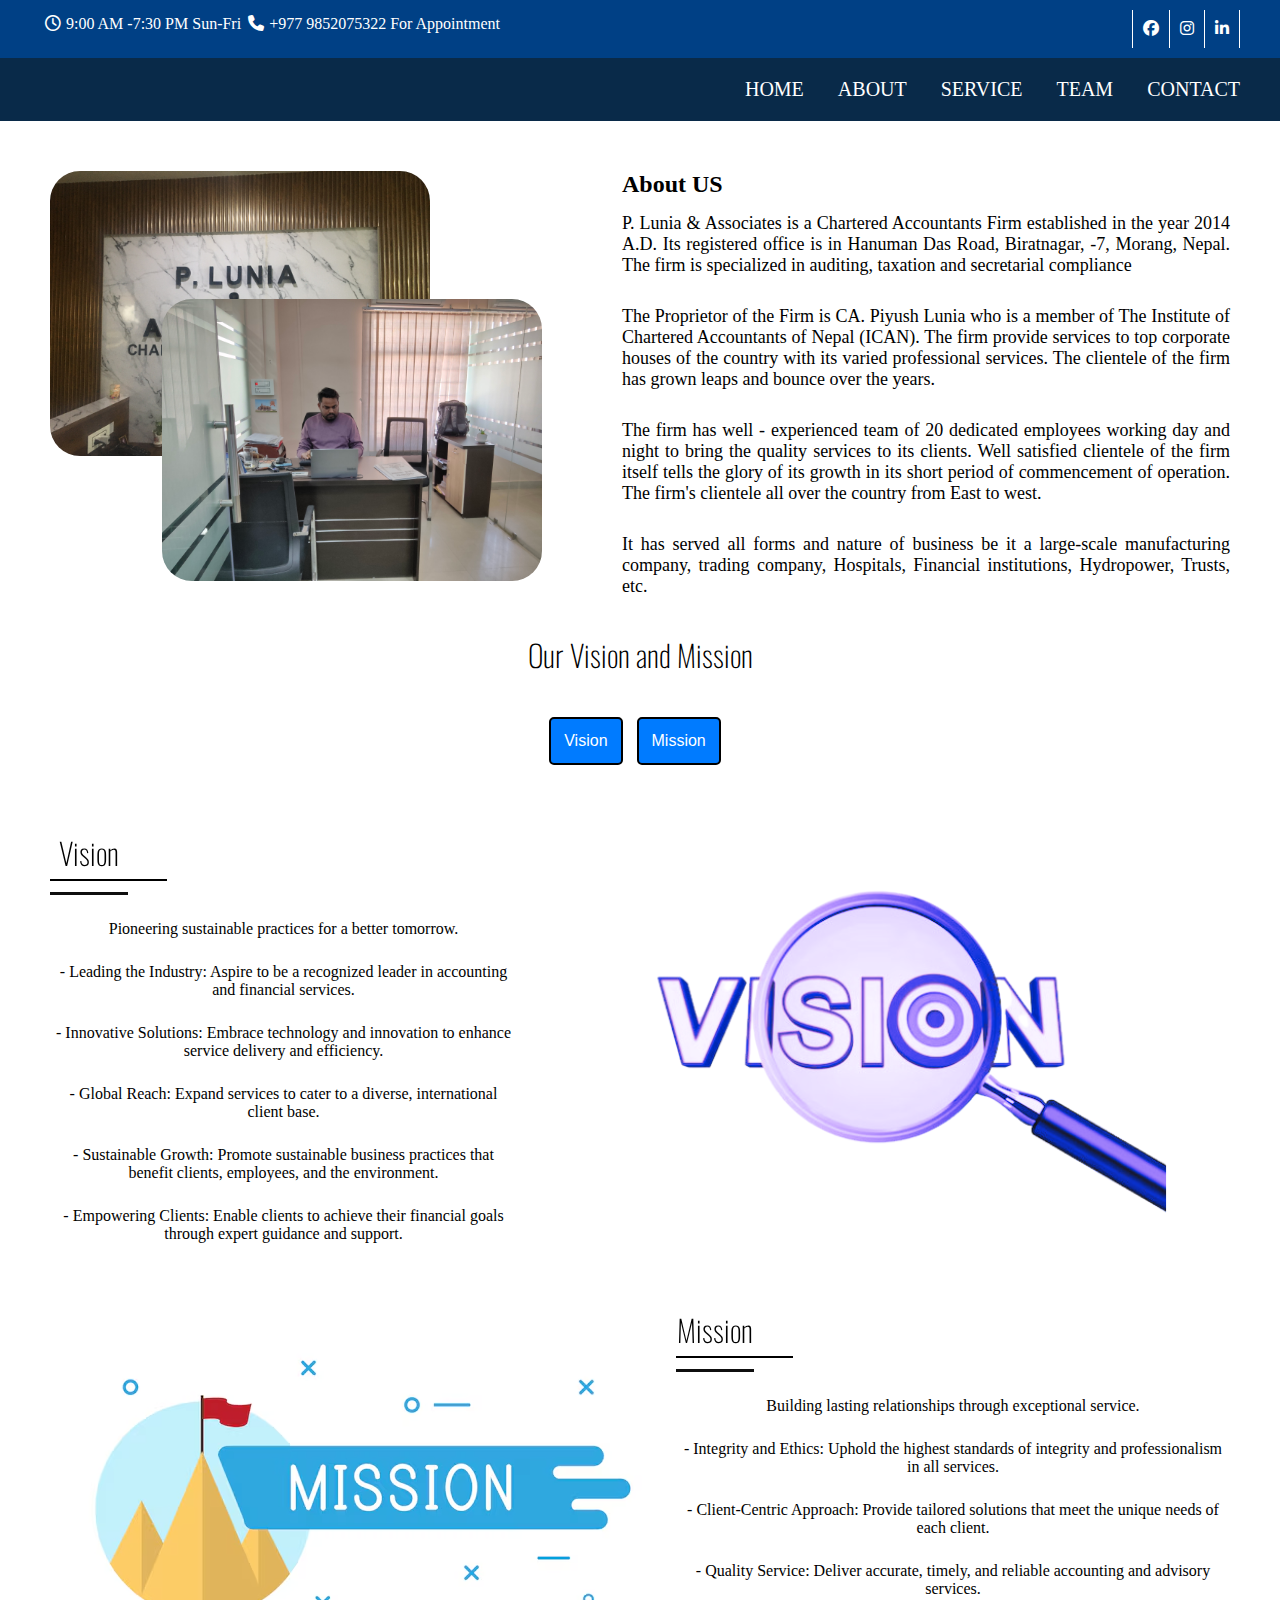
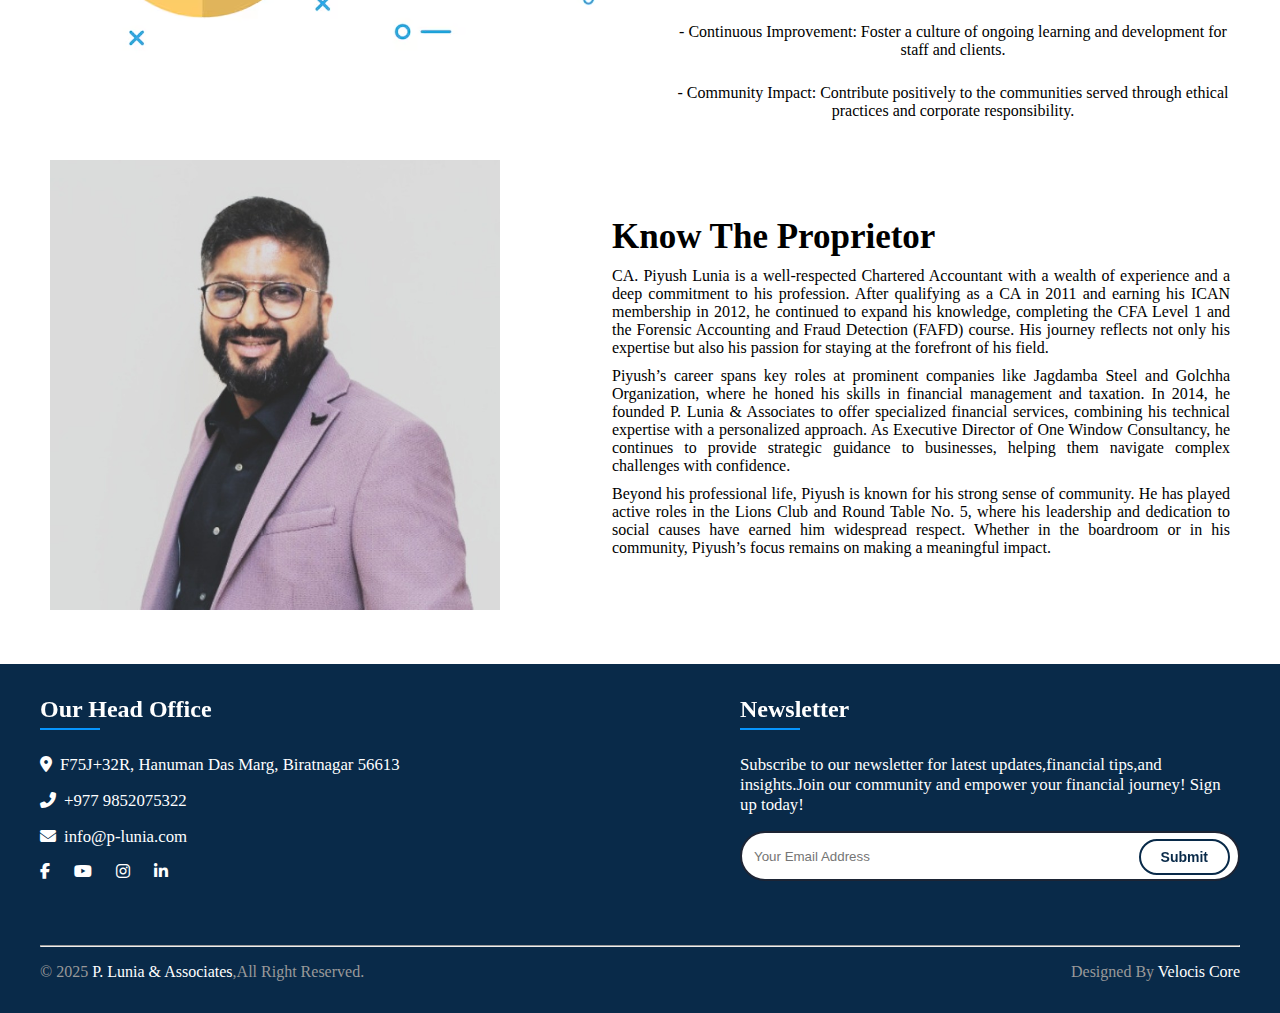
==== about.html @ dd9b96e9 "service and team js part done" ====
<!DOCTYPE html>
<html lang="en">
  <head>
    <meta charset="UTF-8" />
    <meta name="viewport" content="width=device-width, initial-scale=1.0" />
    <title>Document</title>
    <link rel="stylesheet" href="Assets/css/about.css" />
    <link
      rel="stylesheet"
      href="https://cdnjs.cloudflare.com/ajax/libs/font-awesome/6.7.2/css/all.min.css"
    />
    <style>
      @import url("https://fonts.googleapis.com/css2?family=Manrope:wght@200..800&family=Oswald:wght@200..700&family=Poppins:ital,wght@0,100;0,200;0,300;0,400;0,500;0,600;0,700;0,800;0,900;1,100;1,200;1,300;1,400;1,500;1,600;1,700;1,800;1,900&display=swap");
    </style>
  </head>
  <body>
    <!-- header section -->
    <header>
      <div class="topbar">
        <!-- wrapper starts here -->
        <div class="wrapper">
          <div><i class="fa-regular fa-clock"></i>9:00 AM -7:30 PM Sun-Fri</div>
          <div>
            <i class="fa-solid fa-phone"></i>+977 9852075322 For Appointment
          </div>
        </div>
        <!-- wrapper ends here -->
        <!-- social media starts here -->
        <div class="socialmedia">
          <a href="#"><i class="fa-brands fa-facebook"></i></a>
          <a href="#"><i class="fa-brands fa-instagram"></i></a>
          <a href="#"><i class="fa-brands fa-linkedin-in"></i></a>
        </div>
        <!-- social media ends here -->
      </div>
      <nav class="nav">
        <div class="navbar" id="navbar">
          <a href="index.html">HOME</a>
          <a href="about.html">ABOUT</a>
          <a href="service.html">SERVICE</a>
          <a href="team.html">TEAM</a>
          <a href="contact.html">CONTACT</a>
        </div>
      </nav>
    </header>
    <!-- about section -->
    <section class="main">
      <div class="about">
        <!-- image wrapper -->

        <div class="top-img">
          <img src="Assets/img/about/about-img-1.jpg" alt="img1" />
          <div class="bottom-img">
            <img src="Assets/img/about/about.jpg" alt="img2" />
          </div>
        </div>
        <div class="title">
          <h2>About US</h2>

          <p>
            P. Lunia & Associates is a Chartered Accountants Firm established in
            the year 2014 A.D. Its registered office is in Hanuman Das Road,
            Biratnagar, -7, Morang, Nepal. The firm is specialized in auditing,
            taxation and secretarial compliance
          </p>

          <p>
            The Proprietor of the Firm is CA. Piyush Lunia who is a member of
            The Institute of Chartered Accountants of Nepal (ICAN). The firm
            provide services to top corporate houses of the country with its
            varied professional services. The clientele of the firm has grown
            leaps and bounce over the years.
          </p>
          <p>
            The firm has well - experienced team of 20 dedicated employees
            working day and night to bring the quality services to its clients.
            Well satisfied clientele of the firm itself tells the glory of its
            growth in its short period of commencement of operation. The firm's
            clientele all over the country from East to west.
          </p>

          <p>
            It has served all forms and nature of business be it a large-scale
            manufacturing company, trading company, Hospitals, Financial
            institutions, Hydropower, Trusts, etc.
          </p>
        </div>
      </div>
      <!-- mission vision heading section -->
      <div class="goal">
        <h2>Our Vision and Mission</h2>
        <div class="tab-buttons">
          <button
            class="tab-button active"
            id="vision-btn"
            onclick="switchTab('vision')"
          >
            Vision
          </button>
          <button
            id="mission-btn"
            class="tab-button"
            onclick="switchTab('mission')"
          >
            Mission
          </button>
        </div>

        <!-- vision starts -->
        <div class="vision show">
          <div class="tab-content">
            <h2>
              <hr />
              Vision
            </h2>

            <p>Pioneering sustainable practices for a better tomorrow.</p>

            <p>
              - Leading the Industry: Aspire to be a recognized leader in
              accounting and financial services.
            </p>
            <p>
              - Innovative Solutions: Embrace technology and innovation to
              enhance service delivery and efficiency.
            </p>
            <p>
              - Global Reach: Expand services to cater to a diverse,
              international client base.
            </p>
            <p>
              - Sustainable Growth: Promote sustainable business practices that
              benefit clients, employees, and the environment.
            </p>
            <p>
              - Empowering Clients: Enable clients to achieve their financial
              goals through expert guidance and support.
            </p>
          </div>
          <div class="img1">
            <img src="Assets/img/about/vision.png" alt="img" />
          </div>
        </div>
        <!-- mission starts -->
        <div class="vision">
          <div class="img2">
            <img src="Assets/img/about/mission.png" alt="img" />
          </div>
          <div class="tab-content">
            <h2>
              <hr />
              Mission
            </h2>

            <p>Building lasting relationships through exceptional service.</p>

            <p>
              - Integrity and Ethics: Uphold the highest standards of integrity
              and professionalism in all services.
            </p>
            <p>
              - Client-Centric Approach: Provide tailored solutions that meet
              the unique needs of each client.
            </p>
            <p>
              - Quality Service: Deliver accurate, timely, and reliable
              accounting and advisory services.
            </p>
            <p>
              - Continuous Improvement: Foster a culture of ongoing learning and
              development for staff and clients.
            </p>
            <p>
              - Community Impact: Contribute positively to the communities
              served through ethical practices and corporate responsibility.
            </p>
          </div>
        </div>
      </div>
      <!-- mission ends -->
      <!-- propritor section -->
      <div class="leader">
        <div class="img3">
          <img src="Assets/img/about/piyush.jpg" alt="img" />
        </div>
        <div class="info">
          <h2>Know The Proprietor</h2>
          <p>
            CA. Piyush Lunia is a well-respected Chartered Accountant with a
            wealth of experience and a deep commitment to his profession. After
            qualifying as a CA in 2011 and earning his ICAN membership in 2012,
            he continued to expand his knowledge, completing the CFA Level 1 and
            the Forensic Accounting and Fraud Detection (FAFD) course. His
            journey reflects not only his expertise but also his passion for
            staying at the forefront of his field.
          </p>
          <p>
            Piyush’s career spans key roles at prominent companies like Jagdamba
            Steel and Golchha Organization, where he honed his skills in
            financial management and taxation. In 2014, he founded P. Lunia &
            Associates to offer specialized financial services, combining his
            technical expertise with a personalized approach. As Executive
            Director of One Window Consultancy, he continues to provide
            strategic guidance to businesses, helping them navigate complex
            challenges with confidence.
          </p>
          <p>
            Beyond his professional life, Piyush is known for his strong sense
            of community. He has played active roles in the Lions Club and Round
            Table No. 5, where his leadership and dedication to social causes
            have earned him widespread respect. Whether in the boardroom or in
            his community, Piyush’s focus remains on making a meaningful impact.
          </p>
        </div>
      </div>
    </section>
    <!-- footer starts -->
    <footer>
      <div class="footer-wraper">
        <div class="footer-container">
          <div class="left-side">
            <h3>Our Head Office</h3>
            <p>
              <i class="fa fa-map-marker-alt"></i>F75J+32R, Hanuman Das Marg,
              Biratnagar 56613
            </p>
            <p><i class="fa fa-phone-alt"></i>+977 9852075322</p>
            <p><i class="fa fa-envelope"></i>info@p-lunia.com</p>
            <div class="footer-social">
              <a href="#"><i class="fab fa-facebook-f"></i></a>
              <a href="#"><i class="fab fa-youtube"></i></a>
              <a href="#"><i class="fab fa-instagram"></i></a>
              <a href="#"><i class="fab fa-linkedin-in"></i></a>
            </div>
          </div>
          <div class="right-side">
            <h3>Newsletter</h3>
            <p>
              Subscribe to our newsletter for latest updates,financial tips,and
              insights.Join our community and empower your financial journey!
              Sign up today!
            </p>
            <div class="form">
              <input class="form-control" placeholder="Your Email Address" />
              <button class="btn">Submit</button>
            </div>
          </div>
        </div>
        <hr />
        <div class="bottom-footer">
          <p>
            © 2025 <a href="index.html"> P. Lunia & Associates</a>,All Right
            Reserved.
          </p>
          <p>
            Designed By <a href="https://www.velociscore.com/">Velocis Core</a>
          </p>
        </div>
      </div>
    </footer>
    <script>
      function switchTab(tabId) {
        const contents = document.querySelectorAll(".vision");
        const buttons = document.querySelectorAll(".tab-button");

        // Remove "show" class from all tab contents
        for (const content of contents) {
          content.classList.remove("show");
        }

        // Remove "active" class from all buttons
        for (const button of buttons) {
          button.classList.remove("active");
        }

        // Add "show" class to selected tab and "active" class to the button
        document.getElementById(tabId).classList.add("show");
        document.getElementById(tabId + "-btn").classList.add("active");
      }
    </script>
  </body>
</html>
---- Assets/css/about.css ----
*{
    padding: 0;
    margin: 0;
    text-decoration: none;
}
/* navbar start */
.topbar{
    background-color: #004085;
   display: flex;
   justify-content: space-between;
   color: white;
   padding: 10px 40px;
}
.wrapper{
 display:flex;
gap: 2px;
}

.wrapper i{
    margin: 5px 5px;
}
.socialmedia{
    display: flex;
    justify-content: center;
    align-items: center;
   a:first-child{
    border-left: 1px solid white;
   }
a{
 color: white;
border-right: 1px solid white; 
 padding: 10px 10px; 
    margin-top: 0;
    margin-bottom: 0;
}
a:hover{
    background-color: white;
    color: #007bff;
}
}
.nav{
    background-color: #092a49;
    color: white;
    padding: 20px 10px;
    display: flex;
    gap: 10px;
    justify-content: flex-end;
    position: sticky;
    top: 0;
    a{
        color: white;
         font-size: 20px; 
        margin-right: 30px;
    }
}
a:hover{
    color:#007bff;
}
/* navbar ends */
/* about us starts */
.main{
    margin: 30px; 
    padding: 20px;
}
.about{
    display: flex;
    justify-content: space-around;
    gap: 12rem;
    
 .top-img{
        position: relative;    
    }
 .bottom-img{
position: absolute; 
top: 8rem;
left: 7rem;
   
} 
img{
    width: 380px;
    border-radius: 30px;
}
.title{
    text-align: justify;
    
}
 p{
    padding: 15px 0px;
    font-size: 18px;
}
}

/* vision mission starts */
.goal{ 
    padding-top: 20px;
    text-align: center;
    h2{
        font-size: 30px;
        font-family: 'Oswald';
        font-weight: 200;
    }
    button{
        margin:40px 10px 0px 0px; 
        padding: 13px;
        font-size: 16px;
        border: 2px solid black;
        background-color: #007bff;
        color: white;
        border-radius: 5px;
    }
    
}
/* vision and mission section */
.vision{
    display: flex;
     justify-content: space-around;
    align-items:center; 
     /* margin-left: 40px;  */
    p{
    padding-top:25px;
    }
    h2{
        padding: 17px 0px;
        border-bottom: 3px solid rgb(15, 15, 15); 
        position: relative;
        width: 78px;
        /* font-weight: 300; */
    } 
    hr{
        width: 150%;
        border: 1px solid black;
        position: absolute;
         top:50px; 
    }

}
    .mission{
        display: flex;
         justify-content: space-around;
        align-items:center; 
         /* margin-left: 40px;  */
        p{
        padding-top:25px;
        }
        h2{
            padding: 17px 0px;
            border-bottom: 3px solid rgb(15, 15, 15); 
            position: relative;
            width: 78px;
            /* font-weight: 300; */
        } 
        hr{
            width: 150%;
            border: 1px solid black;
            position: absolute;
             top:50px; 
        }
        .active {
            background: #0251a4;
            color: white;
          }
    
          .tab-content {
            display: none;
            font-size: 18px;
            padding: 15px;
            animation: fadeIn 0.3s ease-in-out;
          }
    .show {
        display: block;
      }

      @keyframes fadeIn {
        from {
          opacity: 0;
          transform: translateY(10px);
        }

        to {
          opacity: 1;
          transform: translateY(0);
        }
      }
    
}
/* propritor section */
.leader{
    display: flex;
    justify-content: space-around;
    align-items: center;
    margin-top: 40px;
    gap: 7rem;
img{
        width: 450px;
    }
    .info{
       h2{
        font-size: 35px;
       }
        p{
            padding-top: 10px;
            text-align: justify;
            
        }
    }
}
/* footer starts */
* {
    margin: 0;
    padding: 0;
    box-sizing: border-box;
  }
  .footer-wraper {
    max-width: 1200px;
    margin: 0 auto;
  }
  a {
    color: white;
    text-decoration: none;
    transition: all 0.3s ease-in-out;
  }
  a:hover {
    color: #0796fe;
  }
  footer {
    padding: 2rem;
    background-color: #092a49;
    color: #ffffff;
  }
  
  hr {
    margin: 1rem 0;
  }
  
  .footer-container {
    max-width: 1400px;
    width: 100%;
    display: flex;
    justify-content: space-between;
    flex-wrap: wrap;
  }
  .footer-container h3::after {
    position: absolute;
    content: "";
    width: 60px;
    height: 2px;
    top: 2rem;
    left: 0;
    background: #0796fe;
  }
  
  .left-side {
    flex: 3 1 400px;
    h3 {
      position: relative;
      font-size: 1.5rem;
      margin-bottom: 2rem;
    }
    p {
      font-size: 1.05rem;
      margin-bottom: 1rem;
    }
    i {
      font-size: 1rem;
      margin-right: 0.5rem;
    }
    .footer-social {
      display: flex;
      justify-content: flex-start;
      gap: 1rem;
      margin-bottom: 3rem;
    }
  }
  .right-side {
    flex: 1 1 400px;
    h3 {
      position: relative;
      font-size: 1.5rem;
      margin-bottom: 2rem;
    }
    p {
      font-size: 1.05rem;
      margin-bottom: 1rem;
      width: 100%;
    }
  
    .form {
      position: relative;
      width: 100%;
    }
    .form-control {
      width: 100%;
      height: 50px;
      border: 2px solid #1d2434;
      border-radius: 2rem;
      padding: 0.375rem 0.75rem;
    }
  
    .btn {
      position: absolute;
      top: 8px;
      right: 10px;
      padding: 8px 20px;
      font-size: 14px;
      font-weight: 600;
      color: #092a49;
      background: none;
      border-radius: 2rem;
      border: 2px solid #092a49;
      transition: 0.3s;
    }
  }
  .bottom-footer {
    width: 100%;
    display: flex;
    justify-content: space-between;
    align-items: center;
    color: #999999;
  }
  
    /* for responsive websites */

@media (max-width:1024px){
    .img1 img{
        width: 100%;
        
    }
    .img2 img{
        width: 100%;
       
    }
    .img3 img{
        width: 100%;
       
    }    
}
@media (max-width:1000px){
    .about{
        flex-wrap: wrap;
    }
    .vision{
        flex-wrap: wrap;
        .img2{
            order: 2;
        }
    }
    .leader{
        flex-wrap: wrap;
        .img3{
            order: 2;
        }
    }
}
@media (max-width:768px){
    .topbar{
        display: none;
    }
    .navbar{
        flex-direction: column;

    }
}
@media (max-width:627px){
    .main{
        margin: 10px;
        padding: 10px;
    }
    .bottom-img img{
        display: none;
    }
    .about{
        gap: 3px;
    }
}
@media (max-width:450px){
    .top-img img{
        display: none;
    }
    .about{
        gap: 0px;
    }
}
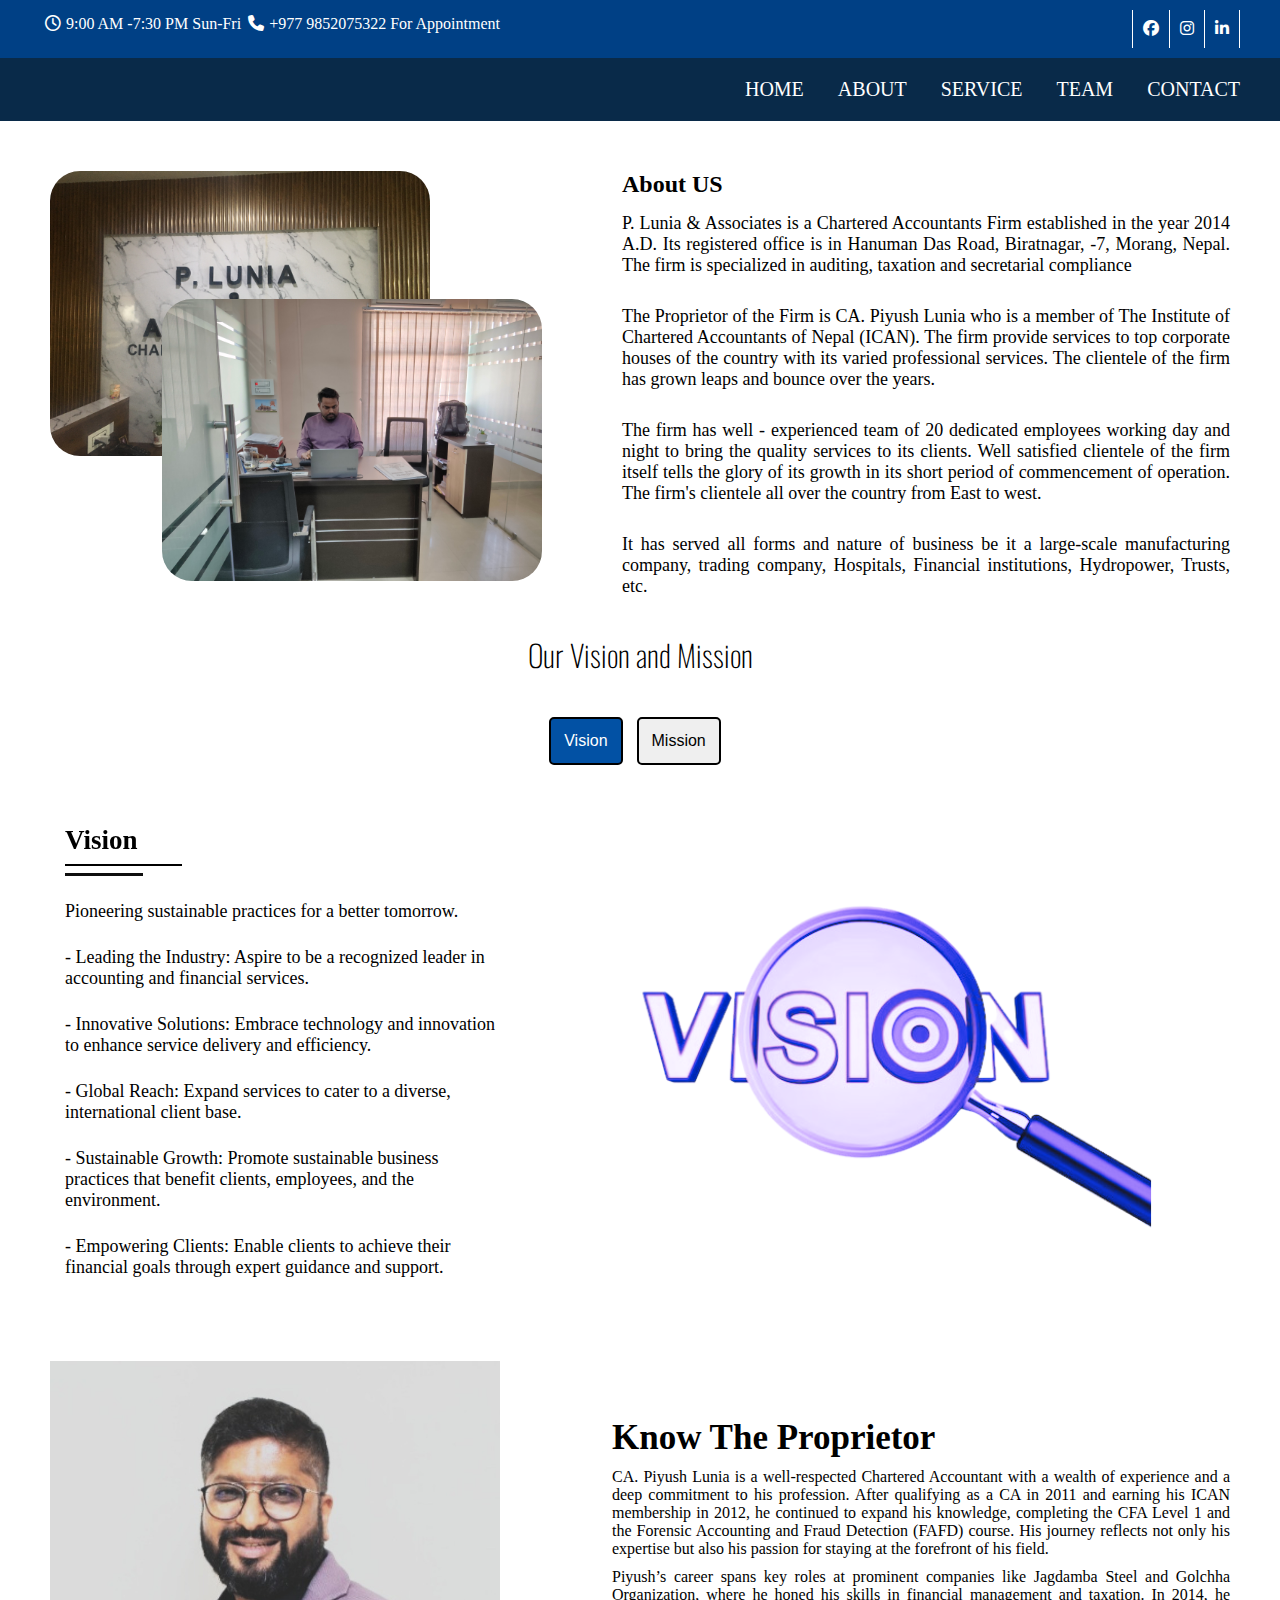
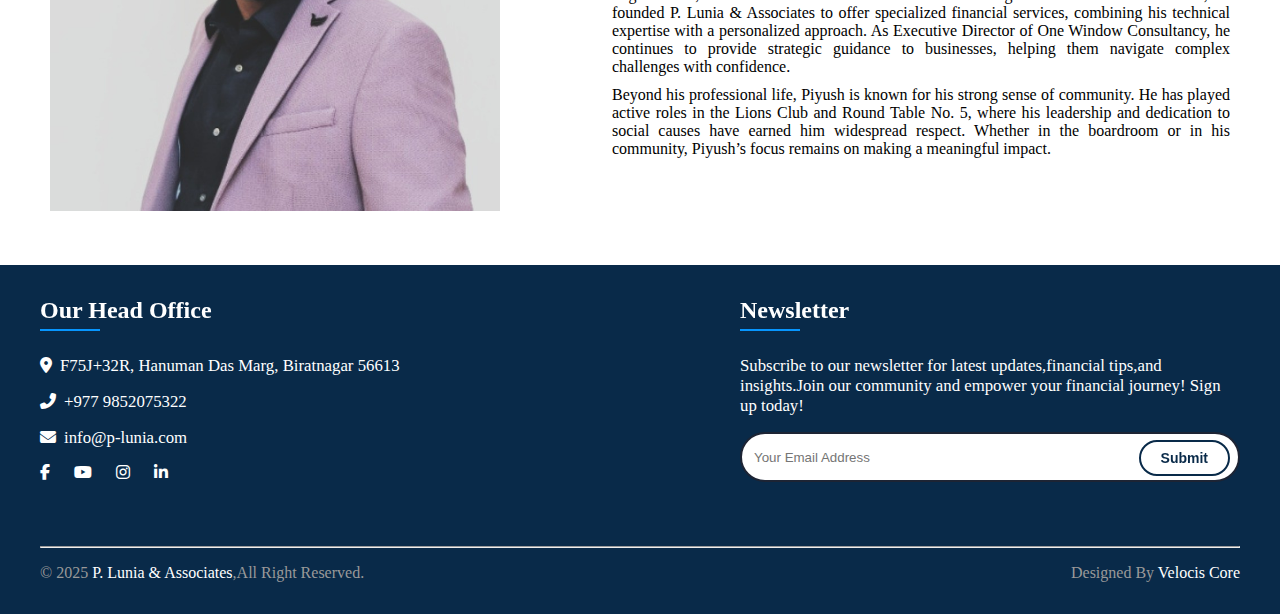
==== commit bd13b220: "tab button created in about section" ====
--- a/about.html
+++ b/about.html
@@ -89,26 +89,26 @@
       <!-- mission vision heading section -->
       <div class="goal">
         <h2>Our Vision and Mission</h2>
-        <div class="tab-buttons">
-          <button
-            class="tab-button active"
-            id="vision-btn"
-            onclick="switchTab('vision')"
-          >
-            Vision
-          </button>
-          <button
-            id="mission-btn"
-            class="tab-button"
-            onclick="switchTab('mission')"
-          >
-            Mission
-          </button>
-        </div>
-
-        <!-- vision starts -->
-        <div class="vision show">
-          <div class="tab-content">
+
+        <button
+          id="vision-btn"
+          class="tab-button active"
+          onclick="switchTab('vision')"
+        >
+          Vision
+        </button>
+        <button
+          id="mission-btn"
+          class="tab-button"
+          onclick="switchTab('mission')"
+        >
+          Mission
+        </button>
+      </div>
+      <!-- vision starts -->
+      <div id="vision" class="tab-content show">
+        <div class="vision">
+          <div class="left">
             <h2>
               <hr />
               Vision
@@ -141,12 +141,14 @@
             <img src="Assets/img/about/vision.png" alt="img" />
           </div>
         </div>
-        <!-- mission starts -->
+      </div>
+      <!-- mission starts -->
+      <div id="mission" class="tab-content">
         <div class="vision">
           <div class="img2">
             <img src="Assets/img/about/mission.png" alt="img" />
           </div>
-          <div class="tab-content">
+          <div class="right">
             <h2>
               <hr />
               Mission
@@ -178,6 +180,26 @@
         </div>
       </div>
       <!-- mission ends -->
+      <script>
+        function switchTab(tabId) {
+          const contents = document.querySelectorAll(".tab-content");
+          const buttons = document.querySelectorAll(".tab-button");
+
+          // Remove "show" class from all tab contents
+          for (const content of contents) {
+            content.classList.remove("show");
+          }
+
+          // Remove "active" class from all buttons
+          for (const button of buttons) {
+            button.classList.remove("active");
+          }
+
+          // Add "show" class to selected tab and "active" class to the button
+          document.getElementById(tabId).classList.add("show");
+          document.getElementById(tabId + "-btn").classList.add("active");
+        }
+      </script>
       <!-- propritor section -->
       <div class="leader">
         <div class="img3">
@@ -258,25 +280,5 @@
         </div>
       </div>
     </footer>
-    <script>
-      function switchTab(tabId) {
-        const contents = document.querySelectorAll(".vision");
-        const buttons = document.querySelectorAll(".tab-button");
-
-        // Remove "show" class from all tab contents
-        for (const content of contents) {
-          content.classList.remove("show");
-        }
-
-        // Remove "active" class from all buttons
-        for (const button of buttons) {
-          button.classList.remove("active");
-        }
-
-        // Add "show" class to selected tab and "active" class to the button
-        document.getElementById(tabId).classList.add("show");
-        document.getElementById(tabId + "-btn").classList.add("active");
-      }
-    </script>
   </body>
 </html>
--- a/Assets/css/about.css
+++ b/Assets/css/about.css
@@ -1,387 +1,350 @@
 *{
-    padding: 0;
-    margin: 0;
-    text-decoration: none;
+  padding: 0;
+  margin: 0;
+  text-decoration: none;
 }
 /* navbar start */
 .topbar{
-    background-color: #004085;
-   display: flex;
-   justify-content: space-between;
-   color: white;
-   padding: 10px 40px;
+  background-color: #004085;
+ display: flex;
+ justify-content: space-between;
+ color: white;
+ padding: 10px 40px;
 }
 .wrapper{
- display:flex;
+display:flex;
 gap: 2px;
 }
 
 .wrapper i{
-    margin: 5px 5px;
+  margin: 5px 5px;
 }
 .socialmedia{
-    display: flex;
-    justify-content: center;
-    align-items: center;
-   a:first-child{
-    border-left: 1px solid white;
-   }
+  display: flex;
+  justify-content: center;
+  align-items: center;
+ a:first-child{
+  border-left: 1px solid white;
+ }
 a{
- color: white;
+color: white;
 border-right: 1px solid white; 
- padding: 10px 10px; 
-    margin-top: 0;
-    margin-bottom: 0;
+padding: 10px 10px; 
+  margin-top: 0;
+  margin-bottom: 0;
 }
 a:hover{
-    background-color: white;
-    color: #007bff;
+  background-color: white;
+  color: #007bff;
 }
 }
 .nav{
-    background-color: #092a49;
-    color: white;
-    padding: 20px 10px;
-    display: flex;
-    gap: 10px;
-    justify-content: flex-end;
-    position: sticky;
-    top: 0;
-    a{
-        color: white;
-         font-size: 20px; 
-        margin-right: 30px;
-    }
+  background-color: #092a49;
+  color: white;
+  padding: 20px 10px;
+  display: flex;
+  gap: 10px;
+  justify-content: flex-end;
+  position: sticky;
+  top: 0;
+  a{
+      color: white;
+       font-size: 20px; 
+      margin-right: 30px;
+  }
 }
 a:hover{
-    color:#007bff;
+  color:#007bff;
 }
 /* navbar ends */
 /* about us starts */
 .main{
-    margin: 30px; 
-    padding: 20px;
+  margin: 30px; 
+  padding: 20px;
 }
 .about{
-    display: flex;
-    justify-content: space-around;
-    gap: 12rem;
-    
- .top-img{
-        position: relative;    
-    }
- .bottom-img{
+  display: flex;
+  justify-content: space-around;
+  gap: 12rem;
+  
+.top-img{
+      position: relative;    
+  }
+.bottom-img{
 position: absolute; 
 top: 8rem;
 left: 7rem;
-   
+ 
 } 
 img{
-    width: 380px;
-    border-radius: 30px;
+  width: 380px;
+  border-radius: 30px;
 }
 .title{
-    text-align: justify;
-    
-}
- p{
-    padding: 15px 0px;
-    font-size: 18px;
+  text-align: justify;
+  
+}
+p{
+  padding: 15px 0px;
+  font-size: 18px;
 }
 }
 
 /* vision mission starts */
 .goal{ 
-    padding-top: 20px;
-    text-align: center;
-    h2{
-        font-size: 30px;
-        font-family: 'Oswald';
-        font-weight: 200;
-    }
-    button{
-        margin:40px 10px 0px 0px; 
-        padding: 13px;
-        font-size: 16px;
-        border: 2px solid black;
-        background-color: #007bff;
-        color: white;
-        border-radius: 5px;
-    }
-    
+  padding-top: 20px;
+  text-align: center;
+  h2{
+      font-size: 30px;
+      font-family: 'Oswald';
+      font-weight: 200;
+  }
+  button{
+      margin:40px 10px 0px 0px; 
+      padding: 13px;
+      font-size: 16px;
+      border: 2px solid black;
+      
+      border-radius: 5px;
+  }
+  
 }
 /* vision and mission section */
 .vision{
-    display: flex;
-     justify-content: space-around;
-    align-items:center; 
-     /* margin-left: 40px;  */
-    p{
-    padding-top:25px;
-    }
-    h2{
-        padding: 17px 0px;
-        border-bottom: 3px solid rgb(15, 15, 15); 
-        position: relative;
-        width: 78px;
-        /* font-weight: 300; */
-    } 
-    hr{
-        width: 150%;
-        border: 1px solid black;
-        position: absolute;
-         top:50px; 
-    }
-
-}
-    .mission{
-        display: flex;
-         justify-content: space-around;
-        align-items:center; 
-         /* margin-left: 40px;  */
-        p{
-        padding-top:25px;
-        }
-        h2{
-            padding: 17px 0px;
-            border-bottom: 3px solid rgb(15, 15, 15); 
-            position: relative;
-            width: 78px;
-            /* font-weight: 300; */
-        } 
-        hr{
-            width: 150%;
-            border: 1px solid black;
-            position: absolute;
-             top:50px; 
-        }
-        .active {
-            background: #0251a4;
-            color: white;
-          }
-    
-          .tab-content {
-            display: none;
-            font-size: 18px;
-            padding: 15px;
-            animation: fadeIn 0.3s ease-in-out;
-          }
-    .show {
-        display: block;
-      }
-
-      @keyframes fadeIn {
-        from {
-          opacity: 0;
-          transform: translateY(10px);
-        }
-
-        to {
-          opacity: 1;
-          transform: translateY(0);
-        }
-      }
-    
+  display: flex;
+   justify-content: space-around;
+  align-items:center; 
+   /* margin-left: 40px;  */
+  p{
+  padding-top:25px;
+  }
+  h2{
+      padding: 17px 0px;
+      border-bottom: 3px solid rgb(15, 15, 15); 
+      position: relative;
+      width: 78px;
+      /* font-weight: 300; */
+  } 
+  hr{
+      width: 150%;
+      border: 1px solid black;
+      position: absolute;
+       top:40px; 
+  }
+  
+}
+.tab-content {
+  display: none;
+  font-size: 18px;
+  padding: 15px;
+  animation: fadeIn 0.3s ease-in-out;
+}
+.active {
+  background: #0251a4;
+  color: white;
+}
+.show {
+  display: block;
 }
 /* propritor section */
 .leader{
-    display: flex;
-    justify-content: space-around;
-    align-items: center;
-    margin-top: 40px;
-    gap: 7rem;
+  display: flex;
+  justify-content: space-around;
+  align-items: center;
+  margin-top: 40px;
+  gap: 7rem;
 img{
-        width: 450px;
-    }
-    .info{
-       h2{
-        font-size: 35px;
-       }
-        p{
-            padding-top: 10px;
-            text-align: justify;
-            
-        }
-    }
+      width: 450px;
+  }
+  .info{
+     h2{
+      font-size: 35px;
+     }
+      p{
+          padding-top: 10px;
+          text-align: justify;
+          
+      }
+  }
 }
 /* footer starts */
 * {
-    margin: 0;
-    padding: 0;
-    box-sizing: border-box;
-  }
-  .footer-wraper {
-    max-width: 1200px;
-    margin: 0 auto;
-  }
-  a {
-    color: white;
-    text-decoration: none;
-    transition: all 0.3s ease-in-out;
-  }
-  a:hover {
-    color: #0796fe;
-  }
-  footer {
-    padding: 2rem;
-    background-color: #092a49;
-    color: #ffffff;
-  }
-  
-  hr {
-    margin: 1rem 0;
-  }
-  
-  .footer-container {
-    max-width: 1400px;
+  margin: 0;
+  padding: 0;
+  box-sizing: border-box;
+}
+.footer-wraper {
+  max-width: 1200px;
+  margin: 0 auto;
+}
+a {
+  color: white;
+  text-decoration: none;
+  transition: all 0.3s ease-in-out;
+}
+a:hover {
+  color: #0796fe;
+}
+footer {
+  padding: 2rem;
+  background-color: #092a49;
+  color: #ffffff;
+}
+
+hr {
+  margin: 1rem 0;
+}
+
+.footer-container {
+  max-width: 1400px;
+  width: 100%;
+  display: flex;
+  justify-content: space-between;
+  flex-wrap: wrap;
+}
+.footer-container h3::after {
+  position: absolute;
+  content: "";
+  width: 60px;
+  height: 2px;
+  top: 2rem;
+  left: 0;
+  background: #0796fe;
+}
+
+.left-side {
+  flex: 3 1 400px;
+  h3 {
+    position: relative;
+    font-size: 1.5rem;
+    margin-bottom: 2rem;
+  }
+  p {
+    font-size: 1.05rem;
+    margin-bottom: 1rem;
+  }
+  i {
+    font-size: 1rem;
+    margin-right: 0.5rem;
+  }
+  .footer-social {
+    display: flex;
+    justify-content: flex-start;
+    gap: 1rem;
+    margin-bottom: 3rem;
+  }
+}
+.right-side {
+  flex: 1 1 400px;
+  h3 {
+    position: relative;
+    font-size: 1.5rem;
+    margin-bottom: 2rem;
+  }
+  p {
+    font-size: 1.05rem;
+    margin-bottom: 1rem;
     width: 100%;
-    display: flex;
-    justify-content: space-between;
-    flex-wrap: wrap;
-  }
-  .footer-container h3::after {
+  }
+
+  .form {
+    position: relative;
+    width: 100%;
+  }
+  .form-control {
+    width: 100%;
+    height: 50px;
+    border: 2px solid #1d2434;
+    border-radius: 2rem;
+    padding: 0.375rem 0.75rem;
+  }
+
+  .btn {
     position: absolute;
-    content: "";
-    width: 60px;
-    height: 2px;
-    top: 2rem;
-    left: 0;
-    background: #0796fe;
-  }
-  
-  .left-side {
-    flex: 3 1 400px;
-    h3 {
-      position: relative;
-      font-size: 1.5rem;
-      margin-bottom: 2rem;
-    }
-    p {
-      font-size: 1.05rem;
-      margin-bottom: 1rem;
-    }
-    i {
-      font-size: 1rem;
-      margin-right: 0.5rem;
-    }
-    .footer-social {
-      display: flex;
-      justify-content: flex-start;
-      gap: 1rem;
-      margin-bottom: 3rem;
-    }
-  }
-  .right-side {
-    flex: 1 1 400px;
-    h3 {
-      position: relative;
-      font-size: 1.5rem;
-      margin-bottom: 2rem;
-    }
-    p {
-      font-size: 1.05rem;
-      margin-bottom: 1rem;
+    top: 8px;
+    right: 10px;
+    padding: 8px 20px;
+    font-size: 14px;
+    font-weight: 600;
+    color: #092a49;
+    background: none;
+    border-radius: 2rem;
+    border: 2px solid #092a49;
+    transition: 0.3s;
+  }
+}
+.bottom-footer {
+  width: 100%;
+  display: flex;
+  justify-content: space-between;
+  align-items: center;
+  color: #999999;
+}
+
+  /* for responsive websites */
+
+@media (max-width:1024px){
+  .img1 img{
       width: 100%;
-    }
-  
-    .form {
-      position: relative;
+      
+  }
+  .img2 img{
       width: 100%;
-    }
-    .form-control {
+     
+  }
+  .img3 img{
       width: 100%;
-      height: 50px;
-      border: 2px solid #1d2434;
-      border-radius: 2rem;
-      padding: 0.375rem 0.75rem;
-    }
-  
-    .btn {
-      position: absolute;
-      top: 8px;
-      right: 10px;
-      padding: 8px 20px;
-      font-size: 14px;
-      font-weight: 600;
-      color: #092a49;
-      background: none;
-      border-radius: 2rem;
-      border: 2px solid #092a49;
-      transition: 0.3s;
-    }
-  }
-  .bottom-footer {
-    width: 100%;
-    display: flex;
-    justify-content: space-between;
-    align-items: center;
-    color: #999999;
-  }
-  
-    /* for responsive websites */
-
-@media (max-width:1024px){
-    .img1 img{
-        width: 100%;
-        
-    }
-    .img2 img{
-        width: 100%;
-       
-    }
-    .img3 img{
-        width: 100%;
-       
-    }    
+     
+  }    
 }
 @media (max-width:1000px){
-    .about{
-        flex-wrap: wrap;
-    }
-    .vision{
-        flex-wrap: wrap;
-        .img2{
-            order: 2;
-        }
-    }
-    .leader{
-        flex-wrap: wrap;
-        .img3{
-            order: 2;
-        }
-    }
+  .about{
+      flex-wrap: wrap;
+  }
+  .vision{
+      flex-wrap: wrap;
+      .img2{
+          order: 2;
+      }
+  }
+  .leader{
+      flex-wrap: wrap;
+      .img3{
+          order: 2;
+      }
+  }
 }
 @media (max-width:768px){
-    .topbar{
-        display: none;
-    }
-    .navbar{
-        flex-direction: column;
-
-    }
+  .topbar{
+      display: none;
+  }
+  .navbar{
+      flex-direction: column;
+
+  }
 }
 @media (max-width:627px){
-    .main{
-        margin: 10px;
-        padding: 10px;
-    }
-    .bottom-img img{
-        display: none;
-    }
-    .about{
-        gap: 3px;
-    }
+  .main{
+      margin: 10px;
+      padding: 10px;
+  }
+  .bottom-img img{
+      display: none;
+  }
+  .about{
+      gap: 3px;
+  }
 }
 @media (max-width:450px){
-    .top-img img{
-        display: none;
-    }
-    .about{
-        gap: 0px;
-    }
-}
-
-
-
-
-
+  .top-img img{
+      display: none;
+  }
+  .about{
+      gap: 0px;
+  }
+}
+
+
+
+
+
